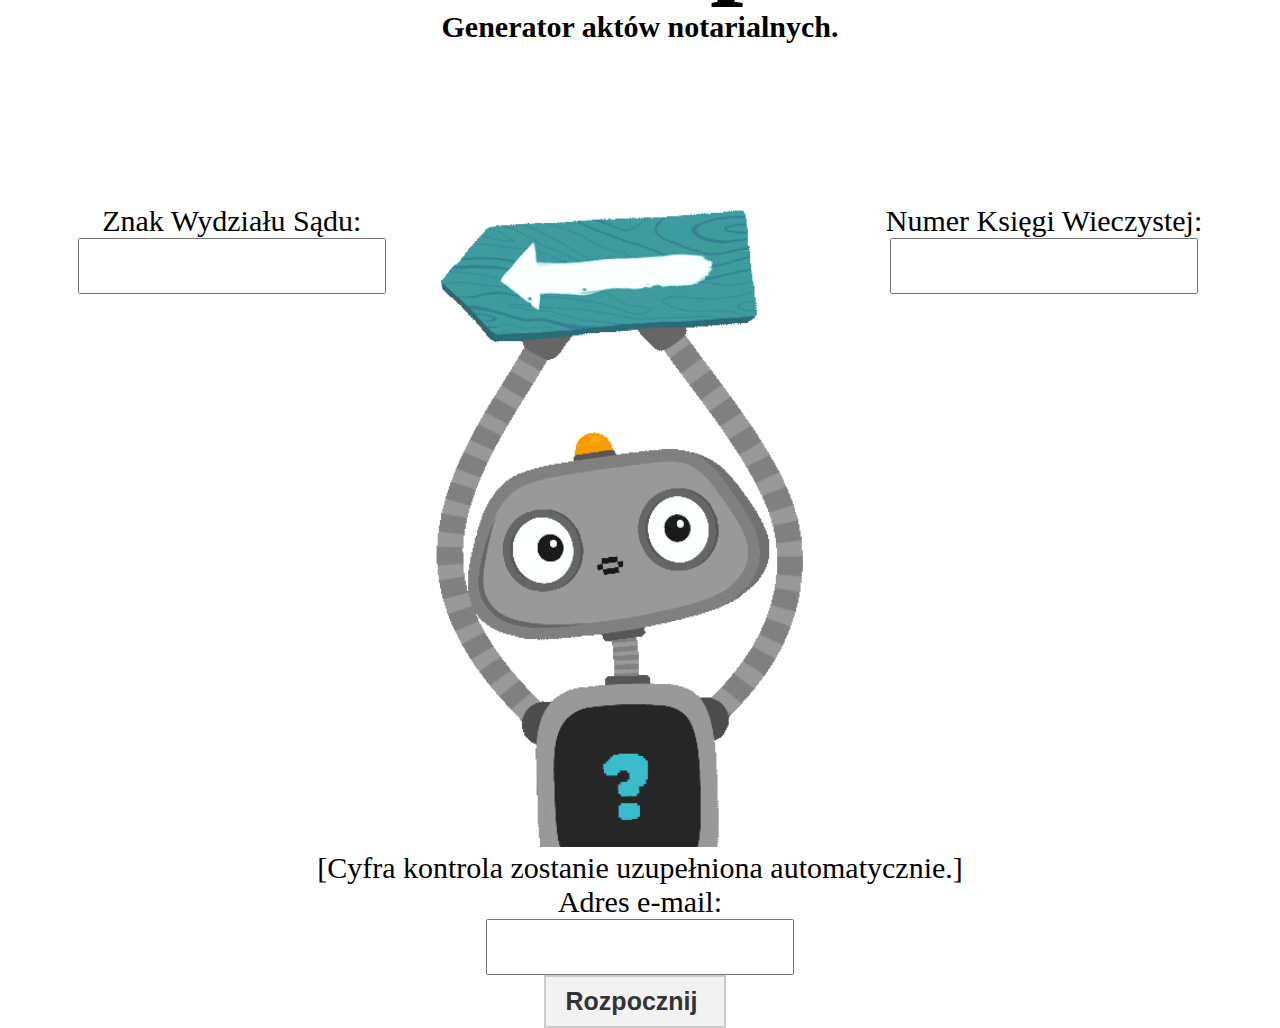
==== website.html @ 74b92f61 "Add files via upload" ====
<!DOCTYPE html>
<html>
<head>
  <title>Samopis</title>

<style>
body {
      display: flex;
      justify-content: center;
      align-items: center;
      height: 100vh;
      flex-direction: column;
    margin: 0;
    padding: 0;
  }
  

    .container {
      display: flex;
	justify-content: center;
    }
    
    .element {
      margin: 0;
text-align: center;
font-size: 30px
    }
    

    
    .element1,
    .element3 {
  margin-top: 80px;
font-size: 30px
    }

    .box {
      border: 1px solid #ccc;
      padding: 10px;
      background-color: transparent;


    }




       h1 {
            text-align: center;
font-size: 120px; 
margin-top: 0
        }



	        img {
            width: 500px; /* Adjust the width as needed */
            height: auto; /* Maintain the aspect ratio */
		;

        }

  </style>
</head>

<body>



  <h1>Samopis<br>
<div class="element">
	Generator aktów notarialnych.
</div>
</h1>



  <form onsubmit="return validateForm()" 
	  method="post" 
  action="https://script.google.com/macros/s/AKfycbyiaPGPaiccWtSxPbZ8fhcRMTb6_Q6jaKLPbJ_laSND1BKwmJeDkDCUXOgpNNIs48X6/exec" >


  <div class="container">
<div class="element1">
<div style="text-align: center;">
<label for="input1">Znak Wydziału Sądu:</label> <br>

<input type="text" id="input1" name="input1" style="width: 300px; height: 50px; font-size: 25px; text-align: center;"><br>
</div>
</div>



<div style="text-align: center;">
<img src="robot.gif" alt="Robot Image" ><br>
</div>
<div style="text-align: center;">
<div class="element3">
    <label for="input2">Numer Księgi Wieczystej:</label><br>
	
    <input type="text" id="input2" name="input2" style="width: 300px; height: 50px; font-size: 25px; text-align: center;"><br>
</div>
</div>
</div>


<div class="element">
<label for="input3">[Cyfra kontrola zostanie uzupełniona automatycznie.]

</label>

<br>


</div>

  





<div class="element">

 
<label for="Email">Adres e-mail:</label><br>
  <input type="email" id="Email" name="Email" style="width: 300px; height: 50px; font-size: 25px; text-align: center;"><br>

</div>
</div>
</div>

<div class="element">
   <input type="submit" value="Rozpocznij " style="margin-right: 10px; font-size: 25px; padding: 10px 20px; background-color: #f2f2f2; color: #333; border: 2px solid #ccc; border-radius: 0px; font-weight: bold;"">


</div>
  <script>
    function validateForm() {18:08 31/05/202318:08 31/05/2023
      var input1 = document.getElementById("input1").value;
	var input2 = document.getElementById("input2").value.toUpperCase();
	var input2 = document.getElementById("input2").value;
      var validOptions = ["WL1A", "SU1A", "OL1Y", "PT1B", "LU1B", "RA2G", "KO1B",
       "BI1B", "BI1P", "BB1B", "OL1B", "ZA1B", "TR1O", "JG1B",
       "EL1B", "TO1B", "OP1B", "TR1B", "LD1B", "KS1B", "KI1B",
       "BY1B", "KA1Y", "SL1B", "KA1B", "LU1C", "TO1C", "PO1H",
       "SL1C", "KA1C", "SZ1C", "KR1C", "PL1C", "BB1C", "PO2T",
       "KR1K", "CZ1C", "SL1Z", "KR2Y", "KO1D", "EL1D", "SW1D",
       "KA1D", "TR1D", "RZ1D", "EL1E", "OL1E", "SI1G", "GD1G",
       "GD1Y", "OL1G", "GL1G", "PO1G", "SZ1O", "TO1G", "NS1G",
       "GW1G", "PL1G", "PO1Y", "LM1G", "WA1G", "PO1S", "TO1U",
       "SZ1G", "SZ1Y", "RA1G", "ZG2K", "LE1G", "OP1G", "BI2P",
       "ZA1H", "BY1I", "EL1I", "ZA1J", "KZ1J", "PR1J", "GL1J",
       "KS1J", "LE1J", "KA1J", "JG1J", "KI1J", "KZ1A", "JG1K",
       "SZ1K", "GD1R", "KA1K", "KI1I", "KI1L", "OP1U", "TB1K",
       "KN1N", "KO1K", "RA1K", "KN1K", "KO1L", "KI1K", "PO1K",
       "GD1E", "KR1P", "ZA1K", "LU1K", "KS1K", "ZG1K", "KZ1R",
       "KR2K", "LD1K", "GD1I", "OP1K", "KZ1E", "OL1K", "KR2E",
       "CZ2C", "SW1K", "WA1L", "LE1L", "KS1E", "PO1L", "RZ1E",
       "OL1L", "NS1L", "WL1L", "RA1L", "PR1L", "LU1A", "JG1L",
       "LE1U", "LU1I", "CZ1L", "JG1S", "SL1L", "GD1M", "SL1M",
       "KR1M", "TB1M", "KA1M", "WR1M", "PO2A", "GW1M", "SI1M",
       "BY1M", "EL2O", "OL1M", "NS2L", "NS1M", "CZ1M", "KA1L",
       "KR1Y", "SZ1M", "PL1M", "BY1N", "OL1N", "KR2I", "TB1N",
       "SW2K", "ZG1N", "EL1N", "GD2M", "WA1N", "NS1S", "NS1T",
       "PO1N", "OP1N", "PO1O", "OL1C", "OP1L", "WR1E", "KR1O",
       "OL1O", "KI1T", "PT1O", "OP1O", "LU1O", "KI1O", "OS1O",
       "KZ1O", "EL1O", "OS1M", "KZ1W", "WA1O", "WR1O", "KR1E",
       "LD1P", "SR2W", "WA1I", "RA2Z", "PT1P", "OL1P", "PO1I",
       "KI1P", "KZ1P", "SR2L", "SZ2S", "PO1P", "PO2P", "KR1H",
       "OP1P", "WA1P", "OS1P", "PR1P", "PR1R", "RA1P", "KA1P",
       "GD2W", "LU1P", "OS1U", "SZ2T", "PL1P", "PL1L", "GL1R",
       "RA1R", "PT1R", "WL1R", "LU1R", "LD1R", "PO1R", "RZ1R",
       "GL1S", "GL1Y", "LU1Y", "WL1Y", "RZ1Z", "KI1S", "KS1S",
       "SU1N", "SI1S", "KA1I", "BI3P", "PR2R", "SR1S", "PL1E",
       "KI1R", "KR3I", "KR2P", "LD1H", "PL1O", "SI1P", "BI1S",
       "GD1S", "KA1S", "TB1S", "KI1H", "SZ1T", "GD1A", "KI1A",
       "GW1K", "OP1S", "WR1T", "RZ1S", "KR1B", "ZG2S", "GW1U",
       "SU1S", "PO1A", "SZ1S", "KO1I", "OL1S", "GD2I", "BY1U",
       "RA1S", "BY2T", "KO1E", "KR1S", "GW1S", "KN1S", "SL1S",
       "TB1T", "GL1T", "TR1T", "GD1T", "ZA1T", "PT1T", "TO1T",
       "PO1T", "WR1W", "BY1T", "TR2T", "KN1T", "KA1T", "RZ2Z",
       "KS2E", "KR1W", "WA3M", "WA1M", "WA2M", "WA4M", "WA5M",
       "WA6M", "CIKW", "SW1W", "KO1W", "GD1W", "KR1I", "SR1W",
       "GL1W", "PO1E", "WA1W", "WR1L", "WR1K", "PO1F", "ZG1W",
       "PO2H", "LM1W", "OS1W", "TO1W", "PO1B", "OL2G", "SI1W",
       "WL1W", "LU1W", "KI1W", "GL1Z", "NS1Z", "LM1Z", "ZA1Z",
       "CZ1Z", "SR1Z", "LD1G", "JG1Z", "ZG1E", "RA1Z", "SW1Z",
       "LE1Z", "PO1Z", "SR1L", "RZ1A", "SZ1L", "LM1L", "SI2S",
       "LD1O", "LU1U", "LD1M", "LD1Y", "PO1M", "PO1D", "WR1S",
       "SW1S", "LU1S", "KO2B", "ZG1S", "BY1S", "SZ1W", "ZG1G",
       "ZG1R", "BY1Z", "GL1X", "PL2M", "PL1Z", "BB1Z"];
      
      if (!validOptions.includes(input1)) {
  if (!input1) {
    alert("Wpisz Znak Wydziału Sądu");
  } else {
        alert("Zły Znak Wydziału Sądu");
    }
        return false;
      }
      
if (!input2 || !/^\d{8}$/.test(input2)) {
  if (!input2) {
    alert("Wpisz Numer Księgi Wieczystej");
  } else {
    alert("Zły Numer Księgi Wieczystej");
  }
  return false;
}
      
     
  method="POST" 
  action="https://script.google.com/macros/s/AKfycbzuL_NcGpWJ4B0GeukG6HMHDp3ODe6vdlhOjuWFCbdrovVmgsWhxpmbjHJhmrom4oT7/exec";
    }


  </script>
  </form>
</body>
</html>
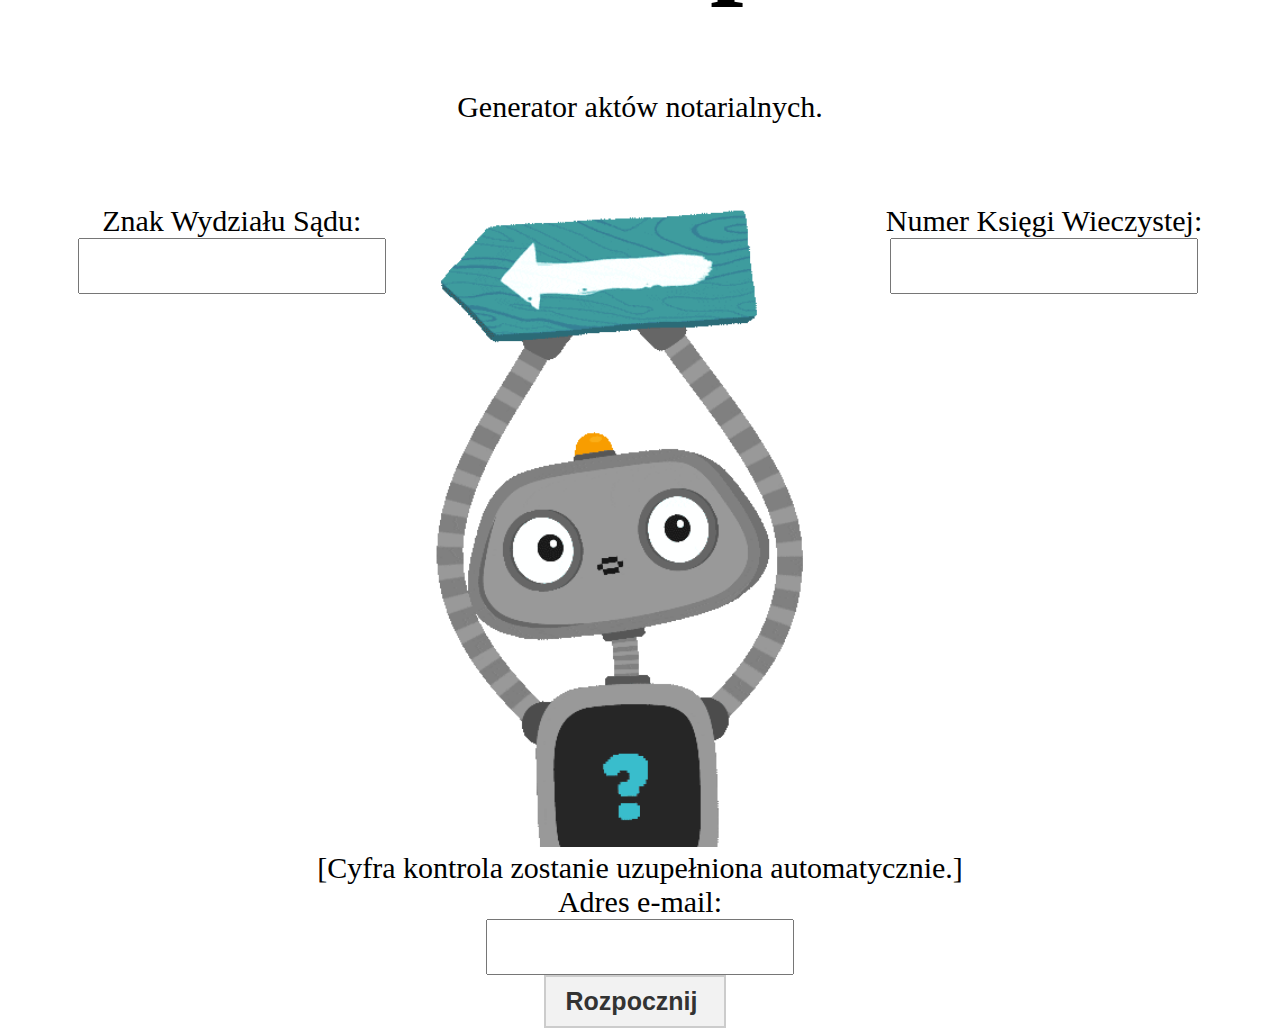
==== commit a1122c09: "Update website.html" ====
--- a/website.html
+++ b/website.html
@@ -21,7 +21,7 @@
     }
     
     .element {
-      margin: 0;
+      margin: auto;
 text-align: center;
 font-size: 30px
     }
@@ -66,11 +66,12 @@
 <body>
 
 
-
+<div class="element">
   <h1>Samopis<br>
+	 </div>
 <div class="element">
 	Generator aktów notarialnych.
-</div>
+</div> 
 </h1>
 
 
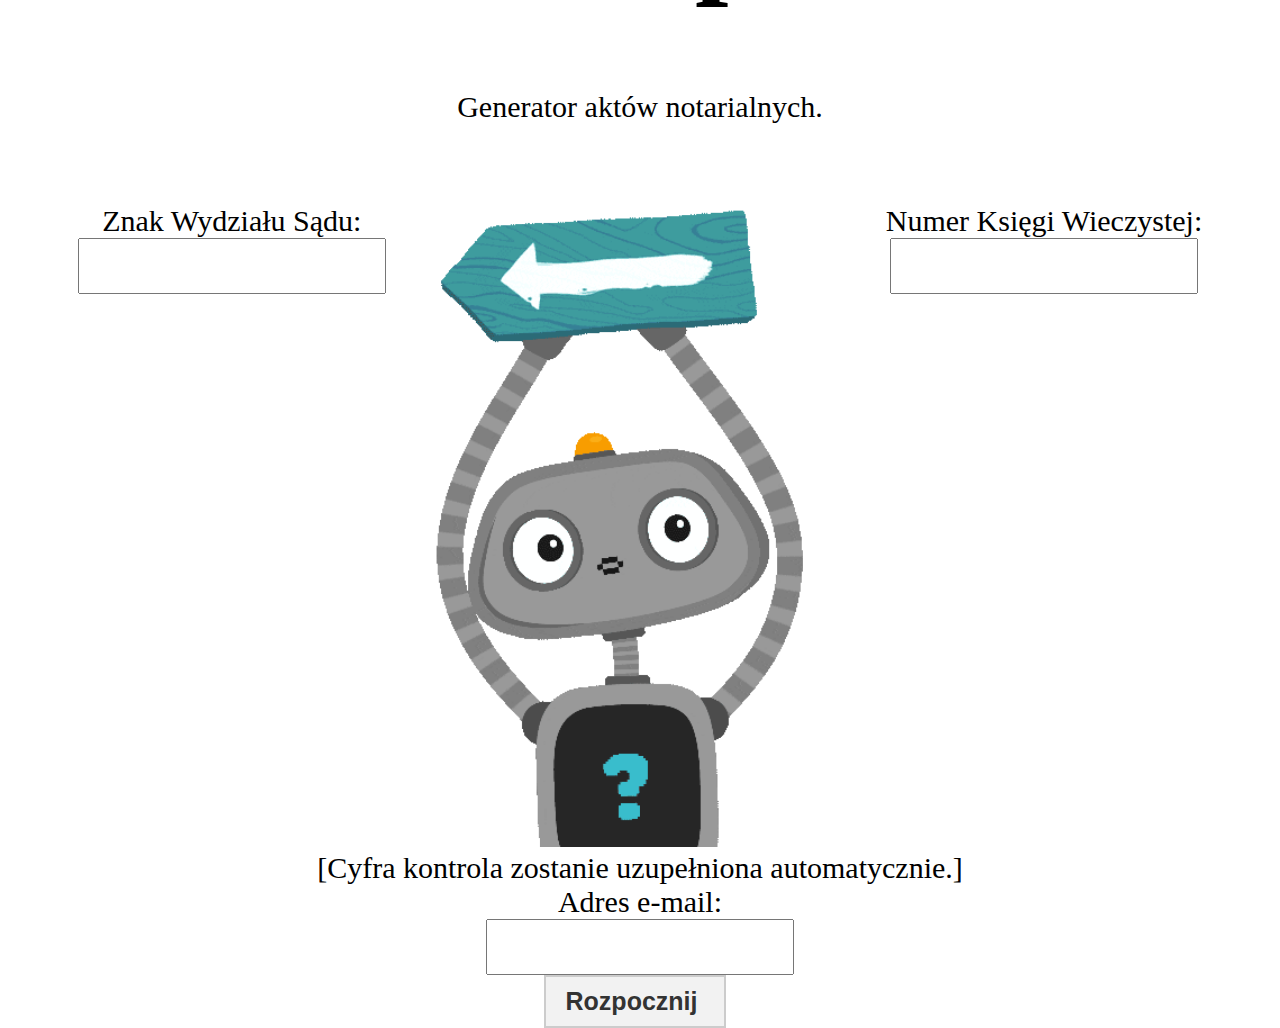
==== commit 695f4f93: "Update website.html" ====
--- a/website.html
+++ b/website.html
@@ -67,10 +67,10 @@
 
 
 <div class="element">
-  <h1>Samopis<br>
+  <h1>Samopis.<br>
 	 </div>
 <div class="element">
-	Generator aktów notarialnych.
+	Generator aktów notarialnych.<br>
 </div> 
 </h1>
 
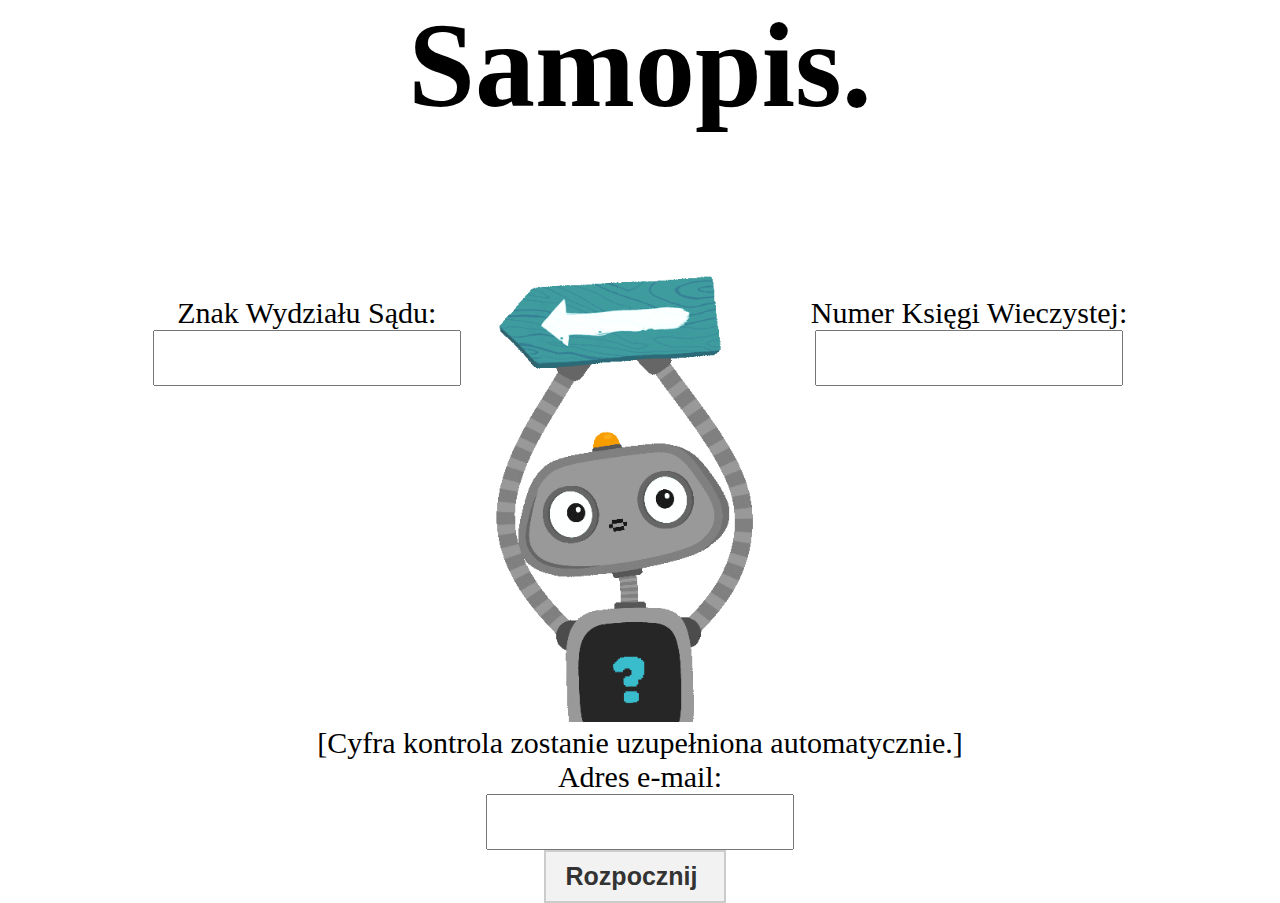
==== commit a515fa1e: "Update website.html" ====
--- a/website.html
+++ b/website.html
@@ -54,7 +54,7 @@
 
 
 	        img {
-            width: 500px; /* Adjust the width as needed */
+            width: 350px; /* Adjust the width as needed */
             height: auto; /* Maintain the aspect ratio */
 		;
 
@@ -69,9 +69,7 @@
 <div class="element">
   <h1>Samopis.<br>
 	 </div>
-<div class="element">
-	Generator aktów notarialnych.<br>
-</div> 
+
 </h1>
 
 
@@ -95,6 +93,7 @@
 <div style="text-align: center;">
 <img src="robot.gif" alt="Robot Image" ><br>
 </div>
+	  
 <div style="text-align: center;">
 <div class="element3">
     <label for="input2">Numer Księgi Wieczystej:</label><br>
